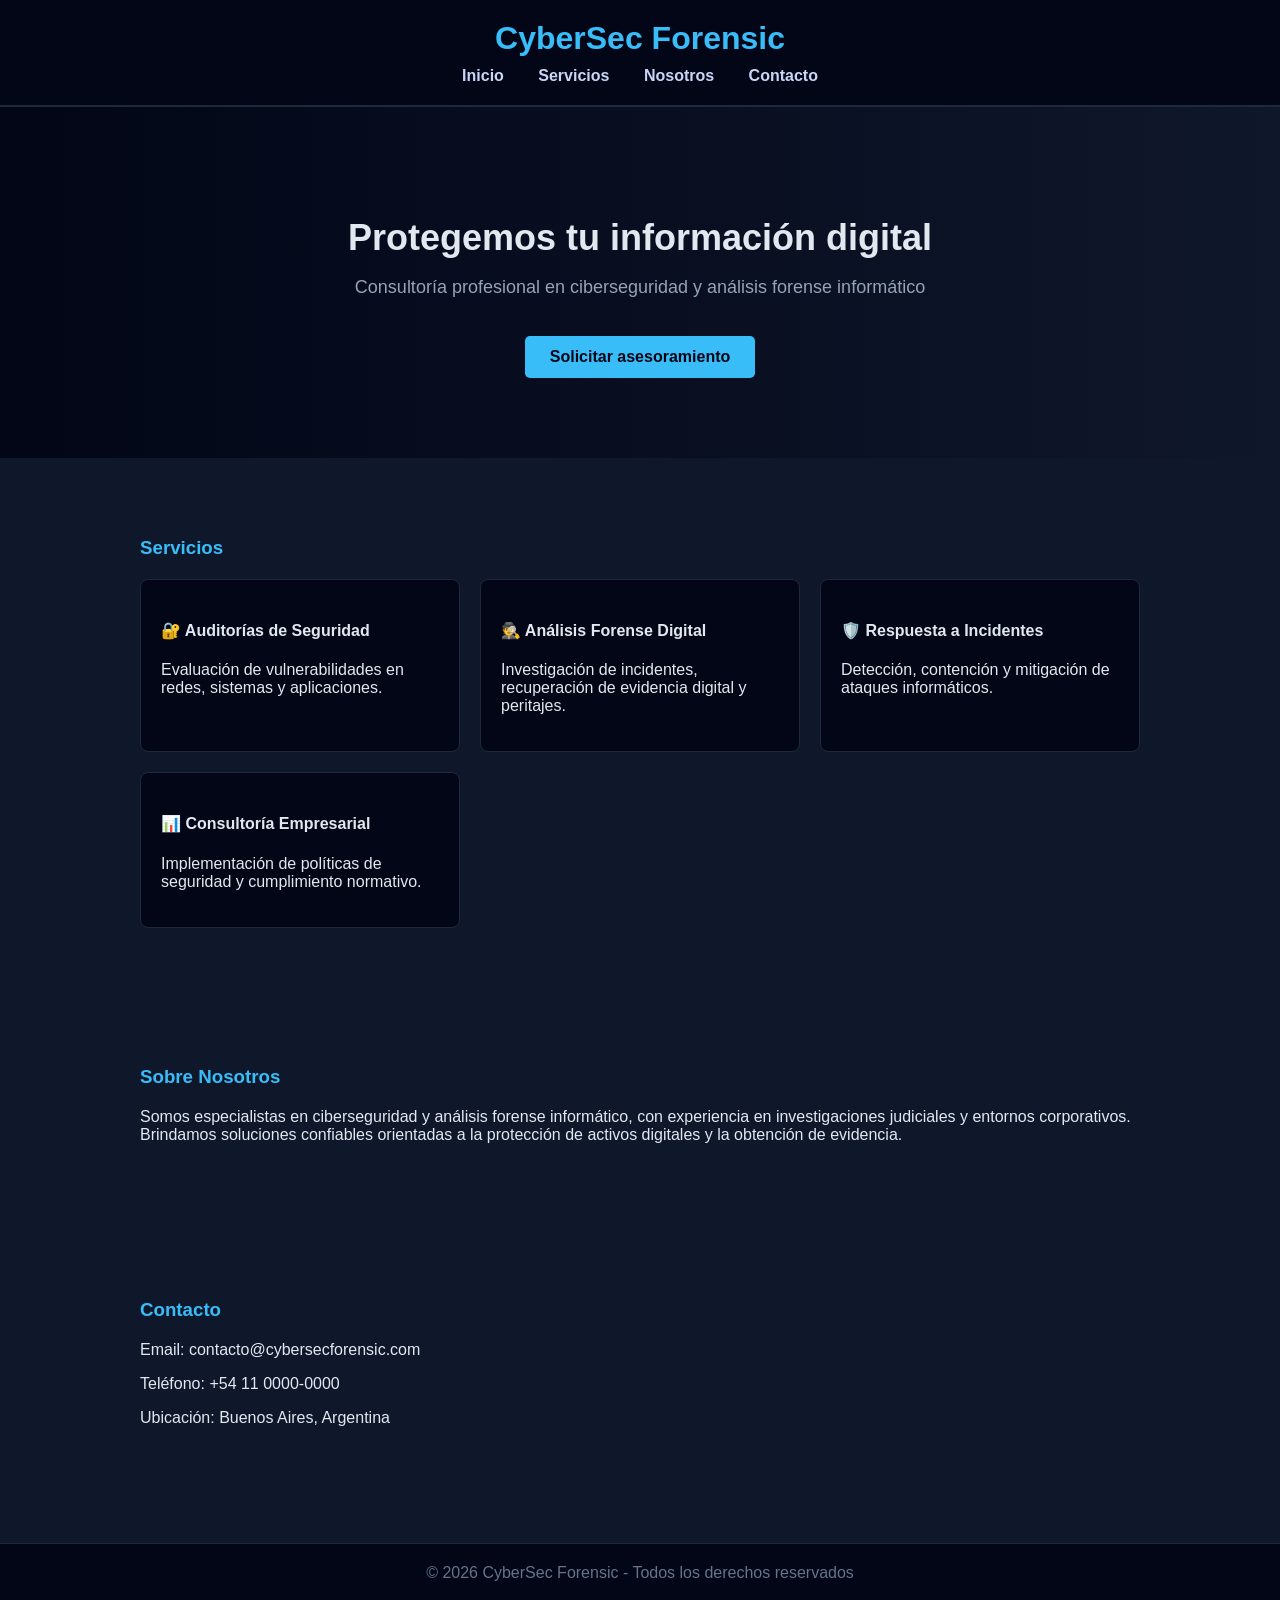
==== index.html @ 04809540 "Rename paginasecuritytracer.html to index.html" ====
<!DOCTYPE html>
<html lang="es">
<head>
    <meta charset="UTF-8">
    <title>Consultoría en Ciberseguridad y Análisis Forense</title>
    <meta name="viewport" content="width=device-width, initial-scale=1.0">

    <style>
        body {
            margin: 0;
            font-family: Arial, sans-serif;
            background-color: #0f172a;
            color: #e2e8f0;
        }

        header {
            background: #020617;
            padding: 20px;
            text-align: center;
            border-bottom: 2px solid #1e293b;
        }

        header h1 {
            margin: 0;
            color: #38bdf8;
        }

        nav {
            margin-top: 10px;
        }

        nav a {
            color: #cbd5f5;
            margin: 0 15px;
            text-decoration: none;
            font-weight: bold;
        }

        nav a:hover {
            color: #38bdf8;
        }

        .hero {
            text-align: center;
            padding: 80px 20px;
            background: linear-gradient(to right, #020617, #0f172a);
        }

        .hero h2 {
            font-size: 36px;
            margin-bottom: 10px;
        }

        .hero p {
            font-size: 18px;
            color: #94a3b8;
        }

        .btn {
            display: inline-block;
            margin-top: 20px;
            padding: 12px 25px;
            background: #38bdf8;
            color: #020617;
            text-decoration: none;
            border-radius: 5px;
            font-weight: bold;
        }

        .section {
            padding: 60px 20px;
            max-width: 1000px;
            margin: auto;
        }

        .section h3 {
            color: #38bdf8;
            margin-bottom: 20px;
        }

        .services {
            display: grid;
            grid-template-columns: repeat(auto-fit, minmax(250px, 1fr));
            gap: 20px;
        }

        .card {
            background: #020617;
            padding: 20px;
            border-radius: 8px;
            border: 1px solid #1e293b;
        }

        footer {
            background: #020617;
            text-align: center;
            padding: 20px;
            margin-top: 40px;
            border-top: 1px solid #1e293b;
        }

        footer p {
            margin: 0;
            color: #64748b;
        }
    </style>
</head>

<body>

<header>
    <h1>CyberSec Forensic</h1>
    <nav>
        <a href="#inicio">Inicio</a>
        <a href="#servicios">Servicios</a>
        <a href="#nosotros">Nosotros</a>
        <a href="#contacto">Contacto</a>
    </nav>
</header>

<section class="hero" id="inicio">
    <h2>Protegemos tu información digital</h2>
    <p>Consultoría profesional en ciberseguridad y análisis forense informático</p>
    <a href="#contacto" class="btn">Solicitar asesoramiento</a>
</section>

<section class="section" id="servicios">
    <h3>Servicios</h3>

    <div class="services">
        <div class="card">
            <h4>🔐 Auditorías de Seguridad</h4>
            <p>Evaluación de vulnerabilidades en redes, sistemas y aplicaciones.</p>
        </div>

        <div class="card">
            <h4>🕵️ Análisis Forense Digital</h4>
            <p>Investigación de incidentes, recuperación de evidencia digital y peritajes.</p>
        </div>

        <div class="card">
            <h4>🛡️ Respuesta a Incidentes</h4>
            <p>Detección, contención y mitigación de ataques informáticos.</p>
        </div>

        <div class="card">
            <h4>📊 Consultoría Empresarial</h4>
            <p>Implementación de políticas de seguridad y cumplimiento normativo.</p>
        </div>
    </div>
</section>

<section class="section" id="nosotros">
    <h3>Sobre Nosotros</h3>
    <p>
        Somos especialistas en ciberseguridad y análisis forense informático, con experiencia en
        investigaciones judiciales y entornos corporativos. Brindamos soluciones confiables
        orientadas a la protección de activos digitales y la obtención de evidencia.
    </p>
</section>

<section class="section" id="contacto">
    <h3>Contacto</h3>
    <p>Email: contacto@cybersecforensic.com</p>
    <p>Teléfono: +54 11 0000-0000</p>
    <p>Ubicación: Buenos Aires, Argentina</p>
</section>

<footer>
    <p>© 2026 CyberSec Forensic - Todos los derechos reservados</p>
</footer>

</body>
</html>
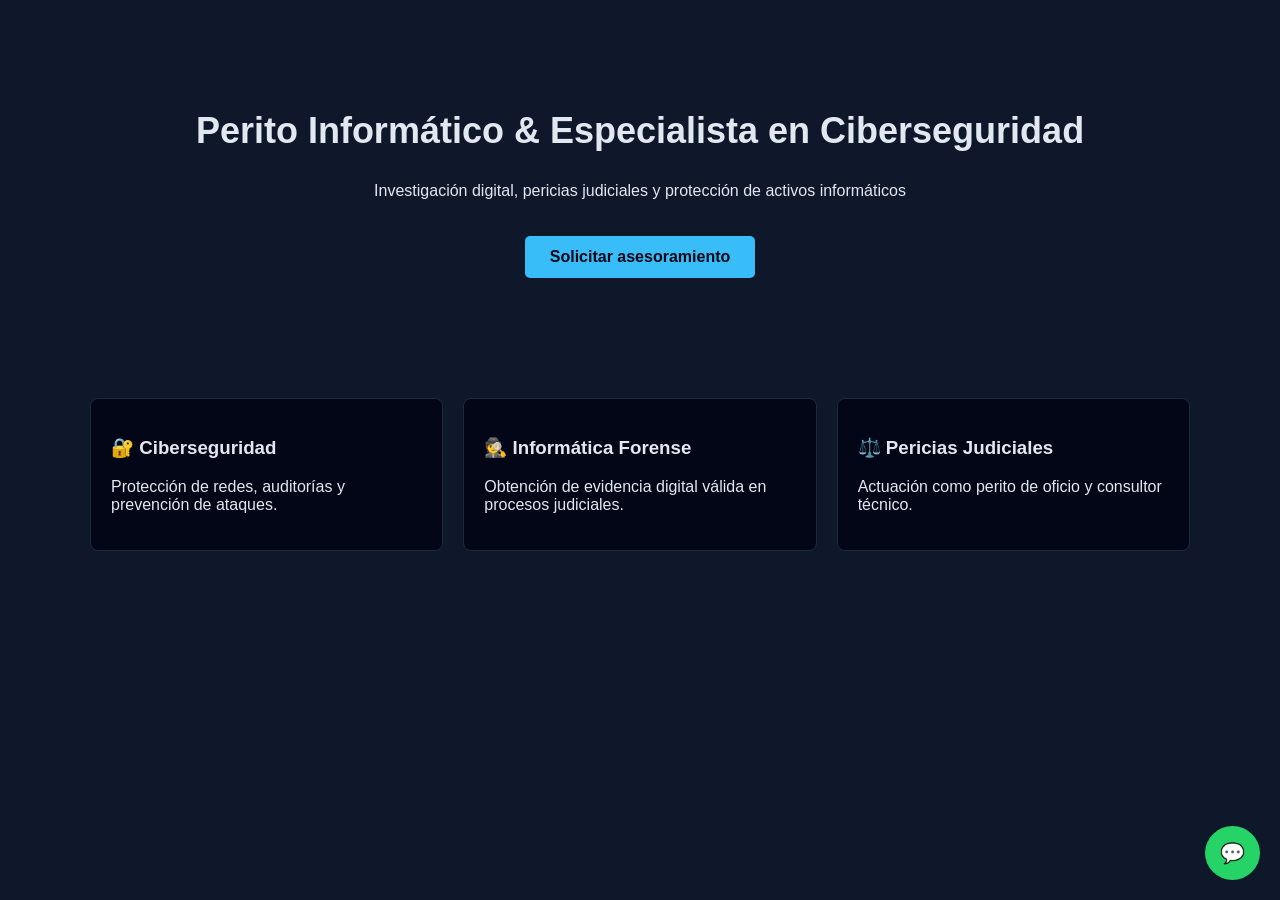
==== commit 94ba714e: "Add files via upload" ====
--- a/index.html
+++ b/index.html
@@ -2,173 +2,36 @@
 <html lang="es">
 <head>
     <meta charset="UTF-8">
-    <title>Consultoría en Ciberseguridad y Análisis Forense</title>
-    <meta name="viewport" content="width=device-width, initial-scale=1.0">
-
-    <style>
-        body {
-            margin: 0;
-            font-family: Arial, sans-serif;
-            background-color: #0f172a;
-            color: #e2e8f0;
-        }
-
-        header {
-            background: #020617;
-            padding: 20px;
-            text-align: center;
-            border-bottom: 2px solid #1e293b;
-        }
-
-        header h1 {
-            margin: 0;
-            color: #38bdf8;
-        }
-
-        nav {
-            margin-top: 10px;
-        }
-
-        nav a {
-            color: #cbd5f5;
-            margin: 0 15px;
-            text-decoration: none;
-            font-weight: bold;
-        }
-
-        nav a:hover {
-            color: #38bdf8;
-        }
-
-        .hero {
-            text-align: center;
-            padding: 80px 20px;
-            background: linear-gradient(to right, #020617, #0f172a);
-        }
-
-        .hero h2 {
-            font-size: 36px;
-            margin-bottom: 10px;
-        }
-
-        .hero p {
-            font-size: 18px;
-            color: #94a3b8;
-        }
-
-        .btn {
-            display: inline-block;
-            margin-top: 20px;
-            padding: 12px 25px;
-            background: #38bdf8;
-            color: #020617;
-            text-decoration: none;
-            border-radius: 5px;
-            font-weight: bold;
-        }
-
-        .section {
-            padding: 60px 20px;
-            max-width: 1000px;
-            margin: auto;
-        }
-
-        .section h3 {
-            color: #38bdf8;
-            margin-bottom: 20px;
-        }
-
-        .services {
-            display: grid;
-            grid-template-columns: repeat(auto-fit, minmax(250px, 1fr));
-            gap: 20px;
-        }
-
-        .card {
-            background: #020617;
-            padding: 20px;
-            border-radius: 8px;
-            border: 1px solid #1e293b;
-        }
-
-        footer {
-            background: #020617;
-            text-align: center;
-            padding: 20px;
-            margin-top: 40px;
-            border-top: 1px solid #1e293b;
-        }
-
-        footer p {
-            margin: 0;
-            color: #64748b;
-        }
-    </style>
+    <title>Nosotros</title>
+    <link rel="stylesheet" href="style.css">
 </head>
 
-<body>
 
-<header>
-    <h1>CyberSec Forensic</h1>
-    <nav>
-        <a href="#inicio">Inicio</a>
-        <a href="#servicios">Servicios</a>
-        <a href="#nosotros">Nosotros</a>
-        <a href="#contacto">Contacto</a>
-    </nav>
-</header>
-
-<section class="hero" id="inicio">
-    <h2>Protegemos tu información digital</h2>
-    <p>Consultoría profesional en ciberseguridad y análisis forense informático</p>
-    <a href="#contacto" class="btn">Solicitar asesoramiento</a>
+<section class="hero">
+    <h2>Perito Informático & Especialista en Ciberseguridad</h2>
+    <p>Investigación digital, pericias judiciales y protección de activos informáticos</p>
+    <a href="contacto.html" class="btn">Solicitar asesoramiento</a>
 </section>
 
-<section class="section" id="servicios">
-    <h3>Servicios</h3>
+<div class="container">
+    <div class="grid">
 
-    <div class="services">
         <div class="card">
-            <h4>🔐 Auditorías de Seguridad</h4>
-            <p>Evaluación de vulnerabilidades en redes, sistemas y aplicaciones.</p>
+            <h3>🔐 Ciberseguridad</h3>
+            <p>Protección de redes, auditorías y prevención de ataques.</p>
         </div>
 
         <div class="card">
-            <h4>🕵️ Análisis Forense Digital</h4>
-            <p>Investigación de incidentes, recuperación de evidencia digital y peritajes.</p>
+            <h3>🕵️ Informática Forense</h3>
+            <p>Obtención de evidencia digital válida en procesos judiciales.</p>
         </div>
 
         <div class="card">
-            <h4>🛡️ Respuesta a Incidentes</h4>
-            <p>Detección, contención y mitigación de ataques informáticos.</p>
+            <h3>⚖️ Pericias Judiciales</h3>
+            <p>Actuación como perito de oficio y consultor técnico.</p>
         </div>
 
-        <div class="card">
-            <h4>📊 Consultoría Empresarial</h4>
-            <p>Implementación de políticas de seguridad y cumplimiento normativo.</p>
-        </div>
     </div>
-</section>
+</div>
 
-<section class="section" id="nosotros">
-    <h3>Sobre Nosotros</h3>
-    <p>
-        Somos especialistas en ciberseguridad y análisis forense informático, con experiencia en
-        investigaciones judiciales y entornos corporativos. Brindamos soluciones confiables
-        orientadas a la protección de activos digitales y la obtención de evidencia.
-    </p>
-</section>
-
-<section class="section" id="contacto">
-    <h3>Contacto</h3>
-    <p>Email: contacto@cybersecforensic.com</p>
-    <p>Teléfono: +54 11 0000-0000</p>
-    <p>Ubicación: Buenos Aires, Argentina</p>
-</section>
-
-<footer>
-    <p>© 2026 CyberSec Forensic - Todos los derechos reservados</p>
-</footer>
-
-</body>
-</html>
+<a class="whatsapp" href="https://wa.me/54911XXXXXXXX">💬</a>
--- a/style.css
+++ b/style.css
@@ -0,0 +1,87 @@
+body {
+    margin: 0;
+    font-family: 'Segoe UI', Arial, sans-serif;
+    background-color: #0f172a;
+    color: #e2e8f0;
+}
+
+header {
+    background: #020617;
+    padding: 20px;
+    text-align: center;
+    border-bottom: 2px solid #1e293b;
+}
+
+header h1 {
+    margin: 0;
+    color: #38bdf8;
+}
+
+nav a {
+    color: #cbd5f5;
+    margin: 0 15px;
+    text-decoration: none;
+    font-weight: bold;
+}
+
+nav a:hover {
+    color: #38bdf8;
+}
+
+.hero {
+    text-align: center;
+    padding: 80px 20px;
+}
+
+.hero h2 {
+    font-size: 36px;
+}
+
+.btn {
+    display: inline-block;
+    margin-top: 20px;
+    padding: 12px 25px;
+    background: #38bdf8;
+    color: #020617;
+    border-radius: 5px;
+    text-decoration: none;
+    font-weight: bold;
+}
+
+.container {
+    max-width: 1100px;
+    margin: auto;
+    padding: 40px 20px;
+}
+
+.card {
+    background: #020617;
+    padding: 20px;
+    margin-bottom: 20px;
+    border-radius: 8px;
+    border: 1px solid #1e293b;
+}
+
+.grid {
+    display: grid;
+    grid-template-columns: repeat(auto-fit, minmax(250px, 1fr));
+    gap: 20px;
+}
+
+.whatsapp {
+    position: fixed;
+    bottom: 20px;
+    right: 20px;
+    background: #25D366;
+    color: white;
+    padding: 15px;
+    border-radius: 50%;
+    text-decoration: none;
+    font-size: 20px;
+}
+
+footer {
+    text-align: center;
+    padding: 20px;
+    background: #020617;
+}
